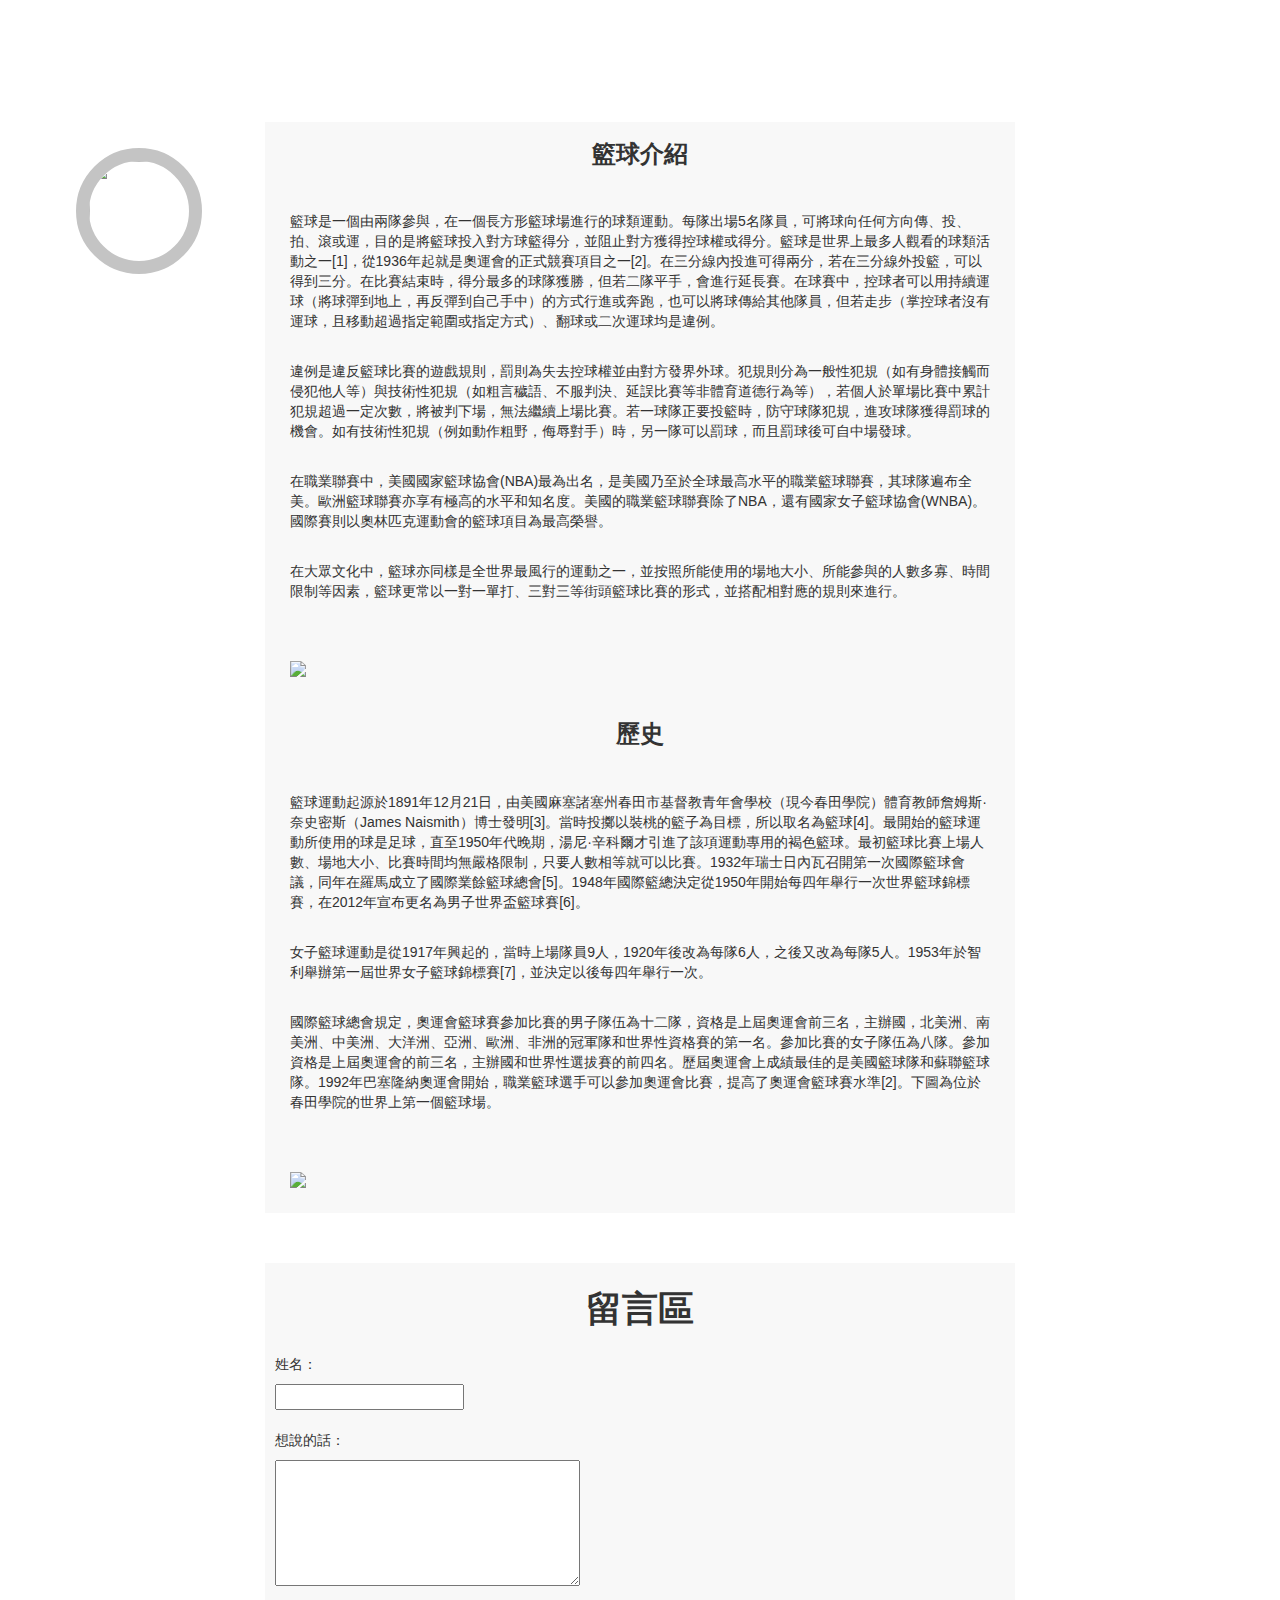
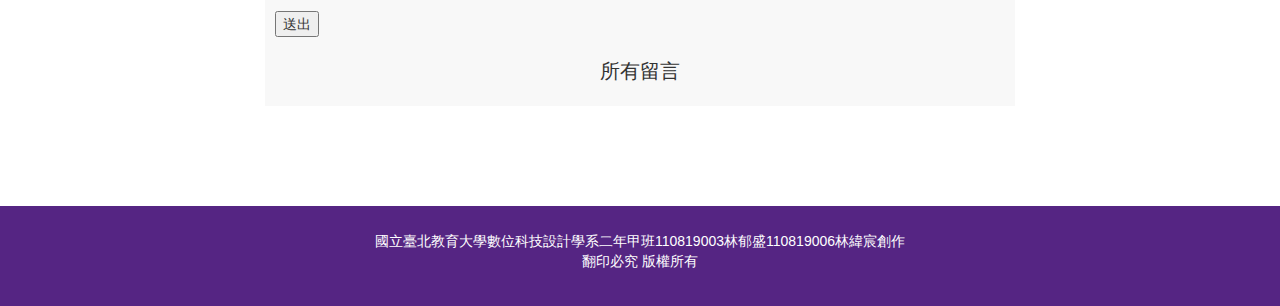
==== intro.html @ 2ae5991f "no message" ====
<!DOCTYPE html>
<html>
    <head>
        <link rel="Shortcut Icon" type="image/x-icon" href="./images/basketball-ball.png" />
        <link rel="stylesheet" href="css/intro.css">
        <link rel="stylesheet" href="https://unpkg.com/bootstrap@3.3.7/dist/css/bootstrap.min.css">
        <script src="https://unpkg.com/jquery@3.4.1/dist/jquery.min.js"></script>
        <script src="https://unpkg.com/bootstrap@3.3.7/dist/js/bootstrap.min.js"></script>

        <meta http-equiv="X-UA-Compatible" content="IE=edge">
        <meta name="viewport" content="width=device-width, initial-scale=1">
        <meta charset="utf-8">

        <title>BAS Kit BO - Introduction</title>

        
    </head>
    <body>
        <nav class="navbar bg-552583 com-hidden">
            <div class="navbar-header">
                <button type="button" class="navbar-toggle" data-toggle="collapse" data-target="#mynav">
                    <span class="icon-bar bg-white"></span>
                    <span class="icon-bar bg-white"></span>
                    <span class="icon-bar bg-white"></span>
                </button>
            </div>

            <div id="mynav" class="navbar-collapse collapse">
                <ul class="navbar-nav nav color-black">
                    <li><a href="index.html" class="color-white">首頁</a></li>
                    <li><a href="intro.html" class="color-white">介紹</a></li>
                    <li><a href="training.html" class="color-white">訓練</a></li>
                    <li><a href="#" class="color-white">賽事</a></li>
                </ul>
            </div>
        </nav>

        <div class="menu" id="menu1">
            <img class="menu_basketball" src="./images/menu_basketball.jpg" alt="">
            <a class="menu_field_home" href="index.html">首頁</a>
            <a class="menu_field_introduction" href="intro.html">介紹</a>
            <a class="menu_field_practice" href="training.html">訓練</a>
            <a class="menu_field_match" href="match.html">賽事</a>  
        </div>

        <div class="container">
            <div class="row">
                <div class="col-xs-2"></div>
                <div class="col-xs-8">
                    <div class="main-article">
                        <div class="article-title">
                            籃球介紹
                        </div>
                        <div class="article-content">
                            <p>籃球是一個由兩隊參與，在一個長方形籃球場進行的球類運動。每隊出場5名隊員，可將球向任何方向傳、投、拍、滾或運，目的是將籃球投入對方球籃得分，並阻止對方獲得控球權或得分。籃球是世界上最多人觀看的球類活動之一[1]，從1936年起就是奧運會的正式競賽項目之一[2]。在三分線內投進可得兩分，若在三分線外投籃，可以得到三分。在比賽結束時，得分最多的球隊獲勝，但若二隊平手，會進行延長賽。在球賽中，控球者可以用持續運球（將球彈到地上，再反彈到自己手中）的方式行進或奔跑，也可以將球傳給其他隊員，但若走步（掌控球者沒有運球，且移動超過指定範圍或指定方式）、翻球或二次運球均是違例。</p>
                            <br><p>違例是違反籃球比賽的遊戲規則，罰則為失去控球權並由對方發界外球。犯規則分為一般性犯規（如有身體接觸而侵犯他人等）與技術性犯規（如粗言穢語、不服判決、延誤比賽等非體育道德行為等），若個人於單場比賽中累計犯規超過一定次數，將被判下場，無法繼續上場比賽。若一球隊正要投籃時，防守球隊犯規，進攻球隊獲得罰球的機會。如有技術性犯規（例如動作粗野，侮辱對手）時，另一隊可以罰球，而且罰球後可自中場發球。</p>
                            <br><p>在職業聯賽中，美國國家籃球協會(NBA)最為出名，是美國乃至於全球最高水平的職業籃球聯賽，其球隊遍布全美。歐洲籃球聯賽亦享有極高的水平和知名度。美國的職業籃球聯賽除了NBA，還有國家女子籃球協會(WNBA)。國際賽則以奧林匹克運動會的籃球項目為最高榮譽。</p>
                            <br><p>在大眾文化中，籃球亦同樣是全世界最風行的運動之一，並按照所能使用的場地大小、所能參與的人數多寡、時間限制等因素，籃球更常以一對一單打、三對三等街頭籃球比賽的形式，並搭配相對應的規則來進行。</p>
                        </div>
                        <img src="images/1.jpg" class="img-responsive img1">
                        <div class="article-title">
                            歷史
                        </div>
                        <div class="article-content">
                            <p>籃球運動起源於1891年12月21日，由美國麻塞諸塞州春田市基督教青年會學校（現今春田學院）體育教師詹姆斯·奈史密斯（James Naismith）博士發明[3]。當時投擲以裝桃的籃子為目標，所以取名為籃球[4]。最開始的籃球運動所使用的球是足球，直至1950年代晚期，湯尼·辛科爾才引進了該項運動專用的褐色籃球。最初籃球比賽上場人數、場地大小、比賽時間均無嚴格限制，只要人數相等就可以比賽。1932年瑞士日內瓦召開第一次國際籃球會議，同年在羅馬成立了國際業餘籃球總會[5]。1948年國際籃總決定從1950年開始每四年舉行一次世界籃球錦標賽，在2012年宣布更名為男子世界盃籃球賽[6]。</p>
                            <br><p>女子籃球運動是從1917年興起的，當時上場隊員9人，1920年後改為每隊6人，之後又改為每隊5人。1953年於智利舉辦第一屆世界女子籃球錦標賽[7]，並決定以後每四年舉行一次。</p>
                            <br><p>國際籃球總會規定，奧運會籃球賽參加比賽的男子隊伍為十二隊，資格是上屆奧運會前三名，主辦國，北美洲、南美洲、中美洲、大洋洲、亞洲、歐洲、非洲的冠軍隊和世界性資格賽的第一名。參加比賽的女子隊伍為八隊。參加資格是上屆奧運會的前三名，主辦國和世界性選拔賽的前四名。歷屆奧運會上成績最佳的是美國籃球隊和蘇聯籃球隊。1992年巴塞隆納奧運會開始，職業籃球選手可以參加奧運會比賽，提高了奧運會籃球賽水準[2]。下圖為位於春田學院的世界上第一個籃球場。</p>
                        </div>
                        <img src="images/2.jpg" class="img-responsive img1">
                    </div>
                    <div class="commentsarea">
                        <div style="font-size: 36px; font-weight: bold; text-align: center; padding-top: 20px;">
                            留言區
                        </div>
                        <div class="inputarea">
                            <form name='form' id='form'>
                                <div>
                                    <p style="margin-left: 10px;">姓名：</p>
                                    <input required type='text' name='name' id='name' style="margin-left: 10px;" /> 
                                </div>
                                <br>
                                <div>
                                    <p style="margin-left: 10px;">想說的話：</p>
                                    <textarea name="comment" id='comment' rows="6" cols="35" required style="margin-left: 10px;"></textarea>
                                </div>
                                <br>
                                <input type='button' name='submit' value='送出' onclick="processFormData()" style="margin-left: 10px;" />
                            </form>
                        </div>
                        <div class="comments-display">
                            <div id="allcomments" style="font-size: 20px; text-align: center; padding-top: 20px;">
                                所有留言
                            </div>
                            
                            <div id="commentbox" style="padding-top: 20px;">
                                <!--
                                <div style='display: flex;'>
                                    <img src='images/basketball-ball.png' style='width: 50px; height:50px; margin-left: 10px;'>
                                    <div class='comment-reuse' style='margin-left: 10px; '>
                                        <p style='font-weight: bold;'>UserName</p>
                                        <br>
                                        <p>Comment</p>
                                    </div>
                                </div>
                                <div style='width:100%; height:1px; background-color: #000; margin-bottom: 15px;'></div>
                                
                                <div style='display: flex;'>
                                    <img src='images/basketball-ball.png' style='width: 50px; height:50px; margin-left: 10px;'>
                                    <div class='comment-reuse' style='margin-left: 10px; '>
                                        <p style='font-weight: bold;'>UserName</p>
                                        <br>
                                        <p>Comment</p>
                                    </div>
                                </div>
                                <div style='width:100%; height:1px; background-color: #000; margin-bottom: 15px;'></div>
                            -->    
                                
                            </div>
                        </div>
                    </div>

                </div>
                <div class="col-xs-2"></div>
            </div>
        </div>
        
        <div class="sitebottom">
            <p>國立臺北教育大學數位科技設計學系二年甲班110819003林郁盛110819006林緯宸創作<br>翻印必究    版權所有</p>
        </div>

        <!-- FireBase -->
        <!-- The core Firebase JS SDK is always required and must be listed first -->
        <script src="https://www.gstatic.com/firebasejs/8.2.1/firebase-app.js"></script>

        <!-- TODO: Add SDKs for Firebase products that you want to use
            https://firebase.google.com/docs/web/setup#available-libraries -->
        <script src="https://www.gstatic.com/firebasejs/8.2.1/firebase-analytics.js"></script>
        <!-- 引入 firestore 函式庫 -->
        <script src="https://www.gstatic.com/firebasejs/8.2.1/firebase-firestore.js"></script>

        <script>
        // Your web app's Firebase configuration
        // For Firebase JS SDK v7.20.0 and later, measurementId is optional
        var firebaseConfig = {
            apiKey: "AIzaSyCqJf1TuN5usfm5a1Yg4DGKIGYP6OY56EY",
            authDomain: "baskitbo.firebaseapp.com",
            projectId: "baskitbo",
            storageBucket: "baskitbo.appspot.com",
            messagingSenderId: "284319147461",
            appId: "1:284319147461:web:f1a106623535c2cada17ac",
            measurementId: "G-EM78ZYQDYB"
        };
        // Initialize Firebase
        firebase.initializeApp(firebaseConfig);
        firebase.analytics();

        

        </script>
        <script src="js/intro.js"></script>

    </body>
</html>
---- css/intro.css ----
.main-article {
    height: auto;
    margin-top: 50px;
    background-color: #f8f8f8;
}

.article-title {
    padding: 15px;
    display:flex;
    align-items:center;
    justify-content:center;
    text-align: center;
    font-weight: bold;
    font-size: 24px;
}

.article-content {
    padding: 25px;
}

.img1 {
    padding: 25px;
}

.sitebottom {
    margin-top: 100px;
    width: 100%;
    height: 100px;
    background-color: #552583;
    color: white;
    text-align: center;
    display:flex;
    align-items:center;
    justify-content:center;
}

.commentsarea {
    height: auto;
    margin-top: 50px;
    background-color: #f8f8f8;
}
.inputarea {
    margin-top: 20px;
}


body {
    background-image: url("../images/background.jpg");
    background-size: cover;
    background-attachment: fixed;
}

@media (max-width: 768px) {
    .bg-white {
        background-color: #fff;
    }
    
    .bg-black {
        background-color: #000;
    }
    
    .bg-f2f2f2 {
        background-color: #f2f2f2;
    }
    
    .bg-f8f8f8 {
        background-color: #f2f2f2;
    }
    
    .bg-7FC3FF {
        background-color: #7FC3FF;
    }
    
    .color-black {
        color: #000;
    }
    .color-white {
        color: white;
    }
    
    .color-777777 {
        color: #777777;
    }

    .bg-FDB927 {
        background-color: #FDB927;
    }
    .bg-552583 {
        background-color: #552583;
    }
    #menu1{
        display: none;
    }
}

@media (min-width: 768px) {
    .com-hidden{
        visibility: hidden;
    }
}






body{
    background-image: url("../images/background.jpg");
    background-size: cover;
}

.menu_basketball{
    height: 126px;
    width: 126px;
    position: fixed;
    border-radius: 99em;
    border: 13px solid #c4c4c4;
    margin-top: 76px;
    margin-left: 76px;
    z-index: 5;
    animation-name: turn-back;
    animation-duration: 1.5s;
    display: inline-block;
    animation-fill-mode:forwards;
}
@keyframes turn-back {
    0% {
        transform: rotate(0deg);
    }
    100% {
        transform: rotate(-360deg);
    }
}
.menu_basketball:hover{ 
    margin-top: 74px;
    margin-left: 74px;
    border: 15px solid #dadada;
    animation-name: turn;
    animation-duration: 1.5s;
    display: inline-block;
}
@keyframes turn {
    0% {
        transform: rotate(0deg);
    }
    100% {
        transform: rotate(360deg);
    }
}

/*摸球會觸發*/
.menu_basketball:hover + .menu_field_home{
    display:block;
    background-color: #999999;
    border: 10px solid #c4c4c4;
    animation-name: down1;
    animation-duration: 1.5s;
    display: inline-block;
    animation-fill-mode:forwards;
}
@keyframes down1 {
    0% {
        width: 60px;
        height: 0px;
        line-height: 0px;
        margin-left: 110px;
    }
    100% {
        height: 120px;
        margin-top: 160px;
        border-radius: 0 0 99px 99px;
    }
}
.menu_basketball:hover ~ .menu_field_introduction{
    display:block;
    background-color: #999999;
    border: 10px solid #c4c4c4;
    animation-name: down2;
    animation-duration: 1.5s;
    display: inline-block;
    animation-fill-mode:forwards;
}
@keyframes down2 {
    0% {
        width: 60px;
        height: 0px;
        line-height: 0px;
        margin-left: 110px;
        margin-top: 113px;
    }
    100% {
        height: 120px;
        margin-top: 235px;
        border-radius: 0 0 99px 99px;
    }
}
.menu_basketball:hover ~ .menu_field_practice{
    display:block;
    background-color: #999999;
    border: 10px solid #c4c4c4;
    animation-name: down3;
    animation-duration: 1.5s;
    display: inline-block;
    animation-fill-mode:forwards;
}
@keyframes down3 {
    0% {
        width: 60px;
        height: 0px;
        line-height: 0px;
        margin-left: 110px;
        margin-top: 113px;
    }
    100% {
        height: 120px;
        margin-top: 310px;
        border-radius: 0 0 99px 99px;
    }
}
.menu_basketball:hover ~ .menu_field_match{
    display:block;
    background-color: #999999;
    border: 10px solid #c4c4c4;
    animation-name: down4;
    animation-duration: 1.5s;
    display: inline-block;
    animation-fill-mode:forwards;
}
@keyframes down4 {
    0% {
        width: 60px;
        height: 0px;
        line-height: 0px;
        margin-left: 110px;
        margin-top: 113px;
    }
    100% {
        height: 120px;
        margin-top: 385px;
        border-radius: 0 0 99px 99px;
    }
}
/*首頁鈕*/
.menu_field_home{
    position: fixed;
    width:100px;
    height: 120px;
    display: none;
    margin-top: 160px;
    margin-left: 90px;
    text-decoration: none;
    text-align: center;
    line-height: 17.5vh;
    z-index: 4; 
    background-color: #999999;
    border: 10px solid #c4c4c4;
    border-radius: 0 0 99px 99px;
    color: #fff;
    font-size: 25px;
}
.menu_field_home:hover{
    display: block;
    background-color: #acacac;
    border: 10px solid #dadada;
    height: 120px;
    width: 104px;
    margin-top: 160px;
    margin-left: 88px;
    font-weight: bold;
    line-height: 17.5vh;
    color: #fff;
    text-decoration: none;
}
/*介紹鈕*/
.menu_field_introduction{
    position: fixed;
    width:100px;
    height: 120px;
    display: none;
    margin-top: 235px;
    margin-left: 90px;
    text-decoration: none;
    text-align: center;
    line-height: 17.5vh;
    z-index: 3;
    background-color: #999999;
    border: 10px solid #c4c4c4;
    border-radius: 0 0 99px 99px;
    color: #fff;
    font-size: 25px;
}
.menu_field_introduction:hover{
    display:block;
    background-color: #acacac;
    border: 10px solid #dadada;
    height: 200px;
    width: 104px;
    margin-top: 155px;
    margin-left: 88px;
    font-weight: bold;
    line-height: 39.75vh;
    color: #fff;
    text-decoration: none;
}

/*訓練鈕*/
.menu_field_practice{
    position: fixed;
    width:100px;
    height: 120px;
    display: none;
    margin-top: 310px;
    margin-left: 90px;
    text-decoration: none;
    text-align: center;
    line-height: 17.5vh;
    z-index: 2;
    background-color: #999999;
    border: 10px solid #c4c4c4;
    border-radius: 0 0 99px 99px;
    color: #fff;
    font-size: 25px;
}
.menu_field_practice:hover{
    display:block;
    background-color: #acacac;
    border: 10px solid #dadada;
    height: 280px;
    width: 104px;
    margin-top: 150px;
    margin-left: 88px;
    font-weight: bold;
    line-height: 62vh;;
    color: #fff;
    text-decoration: none;
}


/*賽事*/
.menu_field_match{
    position: fixed;
    width:100px;
    height: 120px;
    display: none;
    margin-top: 385px;
    margin-left: 90px;
    text-decoration: none;
    text-align: center;
    line-height: 17.5vh;
    z-index: 1;
    background-color: #999999;
    border: 10px solid #c4c4c4;
    border-radius: 0 0 99px 99px;
    color: #fff;
    font-size: 25px;
}
.menu_field_match:hover{
    display:block;
    background-color: #acacac;
    border: 10px solid #dadada;
    height: 360px;
    width: 104px;
    margin-top: 145px;
    margin-left: 88px;
    font-weight: bold;
    line-height: 84.25vh;
    color: #fff;
    text-decoration: none;
}

#menu1:hover > a{
    display: block;
}

/*-----------------------------文案----------------------------------------------------------*/

@media (min-width: 768px){
    .com-hidden{
        visibility: hidden;
    }


    .title_1{
        position: relative;
        color: #fff;
        font-size: 4.5vw;
        margin-left: 20px;
        margin-top: 200px;
        animation-name: title1;
        animation-duration: 1.5s;
        display: block;
    }
    .title_2{
        position: relative;
        color: #fff;
        font-size: 4.5vw;
        margin-left: 80px;
        margin-top: 30px;
        animation-name: title2;
        animation-duration: 1.2s;
        display: block;
        animation-delay: 0.3s;
    }
    .gif{
        height: 35vh;
        position: relative;
        float :right;
        margin-right: 20px;
        bottom: 0px;
    }
    
}

@media (max-width: 768px){
    .bg-white {
        background-color: #fff;
    }
    
    .bg-black {
        background-color: #000;
    }
    
    .bg-f2f2f2 {
        background-color: #f2f2f2;
    }
    
    .bg-f8f8f8 {
        background-color: #f2f2f2;
    }
    
    .bg-7FC3FF {
        background-color: #7FC3FF;
    }
    
    .color-black {
        color: #000;
    }
    .color-white {
        color: white;
    }
    
    .color-777777 {
        color: #777777;
    }

    .bg-FDB927 {
        background-color: #FDB927;
    }
    .bg-552583 {
        background-color: #552583;
    }
    #menu1{
        display: none;
    }


    .menu{
        visibility: hidden;
    }
    .title_1{
        position: relative;
        color: #fff;
        text-align: center;;
        font-size: 7vw;
        margin-top: 150px;
    }
    .title_2{
        position: relative;
        color: #fff;
        text-align: center;
        font-size: 6vw;
        margin-top: 50px;
    }
    .gif{
        position: relative;
        margin: auto;
        display: block;
        width: 40vw;
    }
    .prompt{
        visibility: hidden;
    }
}
@media (max-width: 320px){
    .title_1{
        position: relative;
        color: #fff;
        text-align: center;
        font-size: 6vw;
        margin-top: 150px;
    }
    .title_2{
        position: relative;
        color: #fff;
        text-align: center;
        font-size: 6vw;
        margin-top: 30px;
    }
    .gif{
        position: relative;
        margin: auto;
        display: block;
        width: 60vw;
    }
}
@keyframes title1{
    0%{
        margin-left: -500px;
        margin-top: 200px;
    }
    70%{
        margin-left: 60px;
        margin-top: 200px;
    }
    100%{
        margin-left: 20px;
        margin-top: 200px;
    }
}
@keyframes title2{
    0%{
        margin-left: -500px;
        margin-top: 30px;
    }
    70%{
        margin-left: 110px;
        margin-top: 30px;
    }
    100%{
        margin-left: 80px;
        margin-top: 30px;
    }
}
p{
    word-wrap: nowrap;
    text-overflow: ellipsis;
    
}
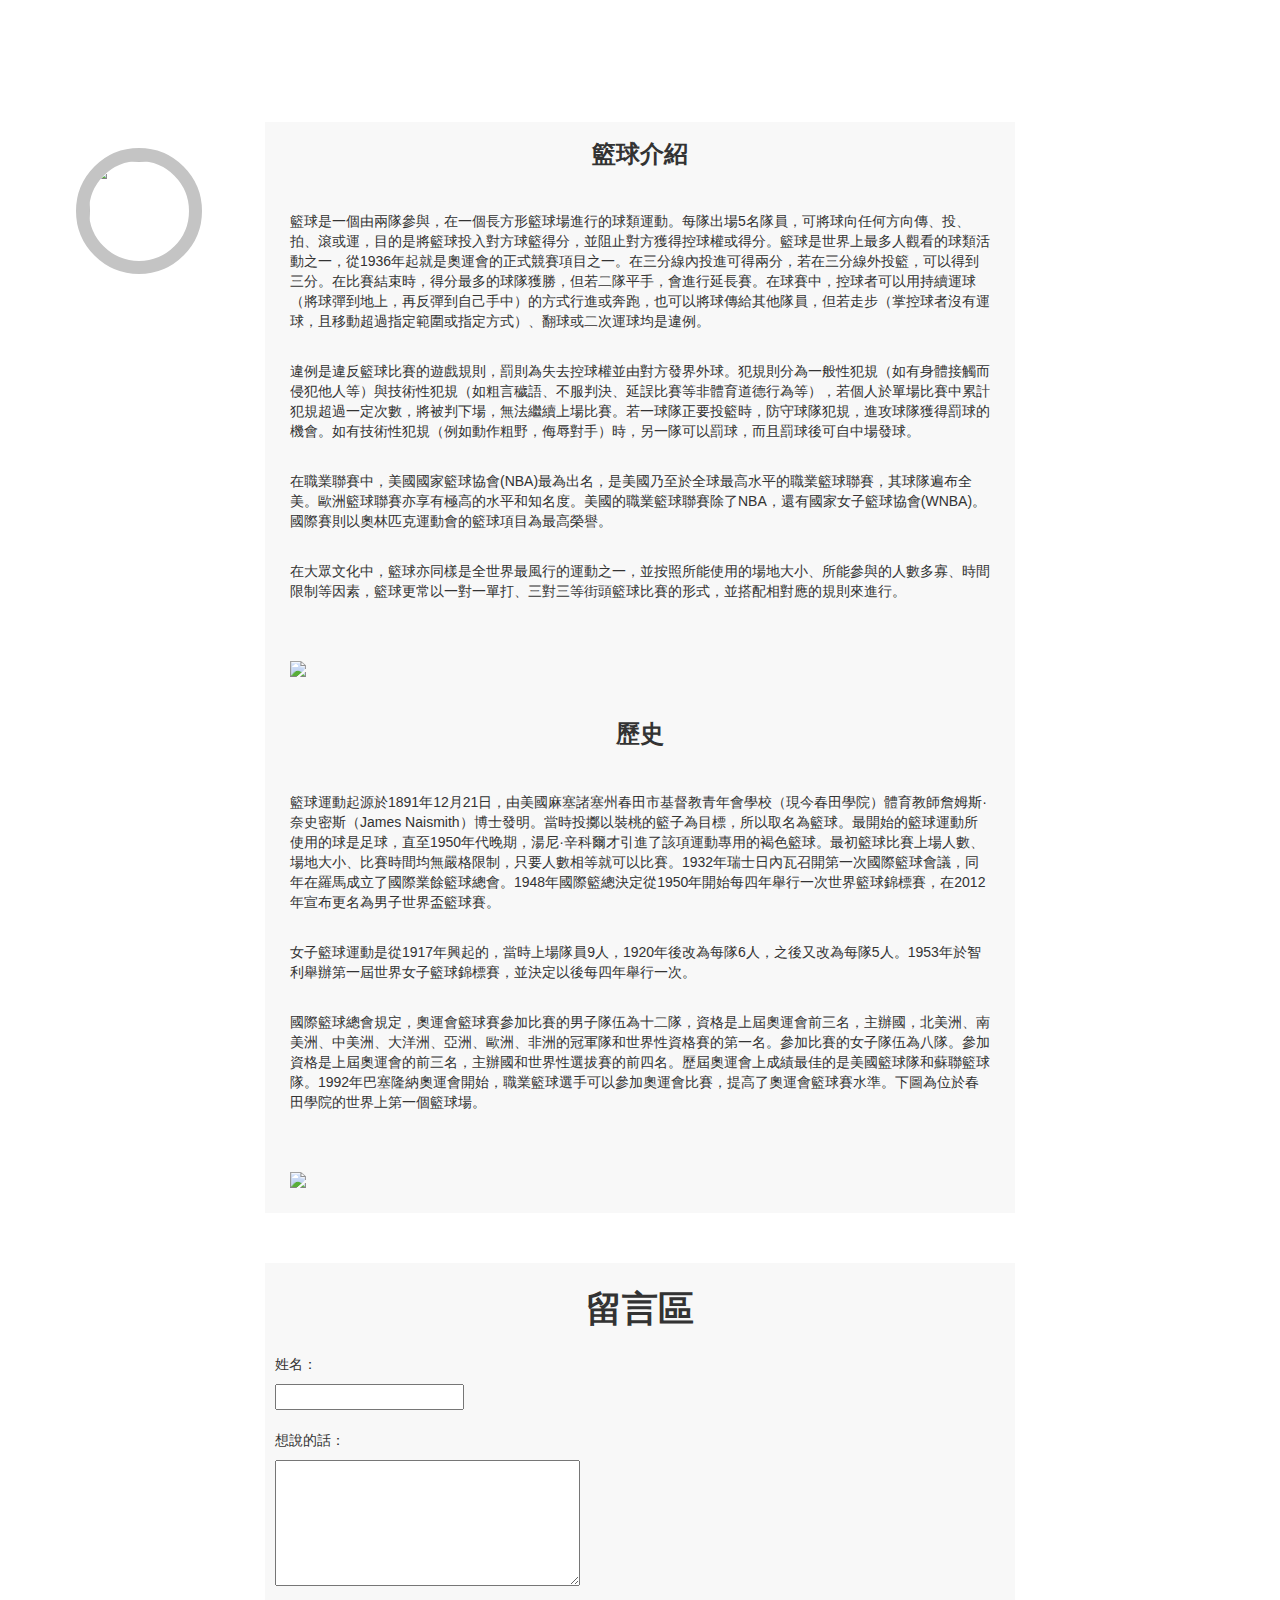
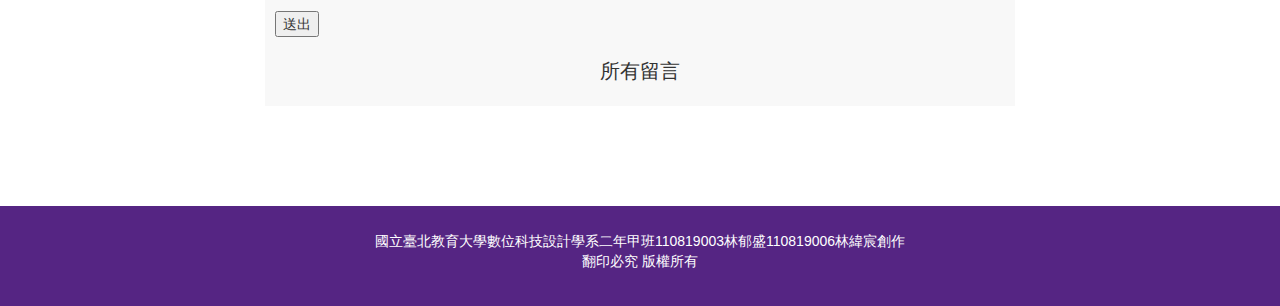
==== commit c3750c29: "final" ====
--- a/intro.html
+++ b/intro.html
@@ -30,7 +30,7 @@
                     <li><a href="index.html" class="color-white">首頁</a></li>
                     <li><a href="intro.html" class="color-white">介紹</a></li>
                     <li><a href="training.html" class="color-white">訓練</a></li>
-                    <li><a href="#" class="color-white">賽事</a></li>
+                    <li><a href="match.html" class="color-white">賽事</a></li>
                 </ul>
             </div>
         </nav>
@@ -52,7 +52,7 @@
                             籃球介紹
                         </div>
                         <div class="article-content">
-                            <p>籃球是一個由兩隊參與，在一個長方形籃球場進行的球類運動。每隊出場5名隊員，可將球向任何方向傳、投、拍、滾或運，目的是將籃球投入對方球籃得分，並阻止對方獲得控球權或得分。籃球是世界上最多人觀看的球類活動之一[1]，從1936年起就是奧運會的正式競賽項目之一[2]。在三分線內投進可得兩分，若在三分線外投籃，可以得到三分。在比賽結束時，得分最多的球隊獲勝，但若二隊平手，會進行延長賽。在球賽中，控球者可以用持續運球（將球彈到地上，再反彈到自己手中）的方式行進或奔跑，也可以將球傳給其他隊員，但若走步（掌控球者沒有運球，且移動超過指定範圍或指定方式）、翻球或二次運球均是違例。</p>
+                            <p>籃球是一個由兩隊參與，在一個長方形籃球場進行的球類運動。每隊出場5名隊員，可將球向任何方向傳、投、拍、滾或運，目的是將籃球投入對方球籃得分，並阻止對方獲得控球權或得分。籃球是世界上最多人觀看的球類活動之一，從1936年起就是奧運會的正式競賽項目之一。在三分線內投進可得兩分，若在三分線外投籃，可以得到三分。在比賽結束時，得分最多的球隊獲勝，但若二隊平手，會進行延長賽。在球賽中，控球者可以用持續運球（將球彈到地上，再反彈到自己手中）的方式行進或奔跑，也可以將球傳給其他隊員，但若走步（掌控球者沒有運球，且移動超過指定範圍或指定方式）、翻球或二次運球均是違例。</p>
                             <br><p>違例是違反籃球比賽的遊戲規則，罰則為失去控球權並由對方發界外球。犯規則分為一般性犯規（如有身體接觸而侵犯他人等）與技術性犯規（如粗言穢語、不服判決、延誤比賽等非體育道德行為等），若個人於單場比賽中累計犯規超過一定次數，將被判下場，無法繼續上場比賽。若一球隊正要投籃時，防守球隊犯規，進攻球隊獲得罰球的機會。如有技術性犯規（例如動作粗野，侮辱對手）時，另一隊可以罰球，而且罰球後可自中場發球。</p>
                             <br><p>在職業聯賽中，美國國家籃球協會(NBA)最為出名，是美國乃至於全球最高水平的職業籃球聯賽，其球隊遍布全美。歐洲籃球聯賽亦享有極高的水平和知名度。美國的職業籃球聯賽除了NBA，還有國家女子籃球協會(WNBA)。國際賽則以奧林匹克運動會的籃球項目為最高榮譽。</p>
                             <br><p>在大眾文化中，籃球亦同樣是全世界最風行的運動之一，並按照所能使用的場地大小、所能參與的人數多寡、時間限制等因素，籃球更常以一對一單打、三對三等街頭籃球比賽的形式，並搭配相對應的規則來進行。</p>
@@ -62,9 +62,9 @@
                             歷史
                         </div>
                         <div class="article-content">
-                            <p>籃球運動起源於1891年12月21日，由美國麻塞諸塞州春田市基督教青年會學校（現今春田學院）體育教師詹姆斯·奈史密斯（James Naismith）博士發明[3]。當時投擲以裝桃的籃子為目標，所以取名為籃球[4]。最開始的籃球運動所使用的球是足球，直至1950年代晚期，湯尼·辛科爾才引進了該項運動專用的褐色籃球。最初籃球比賽上場人數、場地大小、比賽時間均無嚴格限制，只要人數相等就可以比賽。1932年瑞士日內瓦召開第一次國際籃球會議，同年在羅馬成立了國際業餘籃球總會[5]。1948年國際籃總決定從1950年開始每四年舉行一次世界籃球錦標賽，在2012年宣布更名為男子世界盃籃球賽[6]。</p>
-                            <br><p>女子籃球運動是從1917年興起的，當時上場隊員9人，1920年後改為每隊6人，之後又改為每隊5人。1953年於智利舉辦第一屆世界女子籃球錦標賽[7]，並決定以後每四年舉行一次。</p>
-                            <br><p>國際籃球總會規定，奧運會籃球賽參加比賽的男子隊伍為十二隊，資格是上屆奧運會前三名，主辦國，北美洲、南美洲、中美洲、大洋洲、亞洲、歐洲、非洲的冠軍隊和世界性資格賽的第一名。參加比賽的女子隊伍為八隊。參加資格是上屆奧運會的前三名，主辦國和世界性選拔賽的前四名。歷屆奧運會上成績最佳的是美國籃球隊和蘇聯籃球隊。1992年巴塞隆納奧運會開始，職業籃球選手可以參加奧運會比賽，提高了奧運會籃球賽水準[2]。下圖為位於春田學院的世界上第一個籃球場。</p>
+                            <p>籃球運動起源於1891年12月21日，由美國麻塞諸塞州春田市基督教青年會學校（現今春田學院）體育教師詹姆斯·奈史密斯（James Naismith）博士發明。當時投擲以裝桃的籃子為目標，所以取名為籃球。最開始的籃球運動所使用的球是足球，直至1950年代晚期，湯尼·辛科爾才引進了該項運動專用的褐色籃球。最初籃球比賽上場人數、場地大小、比賽時間均無嚴格限制，只要人數相等就可以比賽。1932年瑞士日內瓦召開第一次國際籃球會議，同年在羅馬成立了國際業餘籃球總會。1948年國際籃總決定從1950年開始每四年舉行一次世界籃球錦標賽，在2012年宣布更名為男子世界盃籃球賽。</p>
+                            <br><p>女子籃球運動是從1917年興起的，當時上場隊員9人，1920年後改為每隊6人，之後又改為每隊5人。1953年於智利舉辦第一屆世界女子籃球錦標賽，並決定以後每四年舉行一次。</p>
+                            <br><p>國際籃球總會規定，奧運會籃球賽參加比賽的男子隊伍為十二隊，資格是上屆奧運會前三名，主辦國，北美洲、南美洲、中美洲、大洋洲、亞洲、歐洲、非洲的冠軍隊和世界性資格賽的第一名。參加比賽的女子隊伍為八隊。參加資格是上屆奧運會的前三名，主辦國和世界性選拔賽的前四名。歷屆奧運會上成績最佳的是美國籃球隊和蘇聯籃球隊。1992年巴塞隆納奧運會開始，職業籃球選手可以參加奧運會比賽，提高了奧運會籃球賽水準。下圖為位於春田學院的世界上第一個籃球場。</p>
                         </div>
                         <img src="images/2.jpg" class="img-responsive img1">
                     </div>
